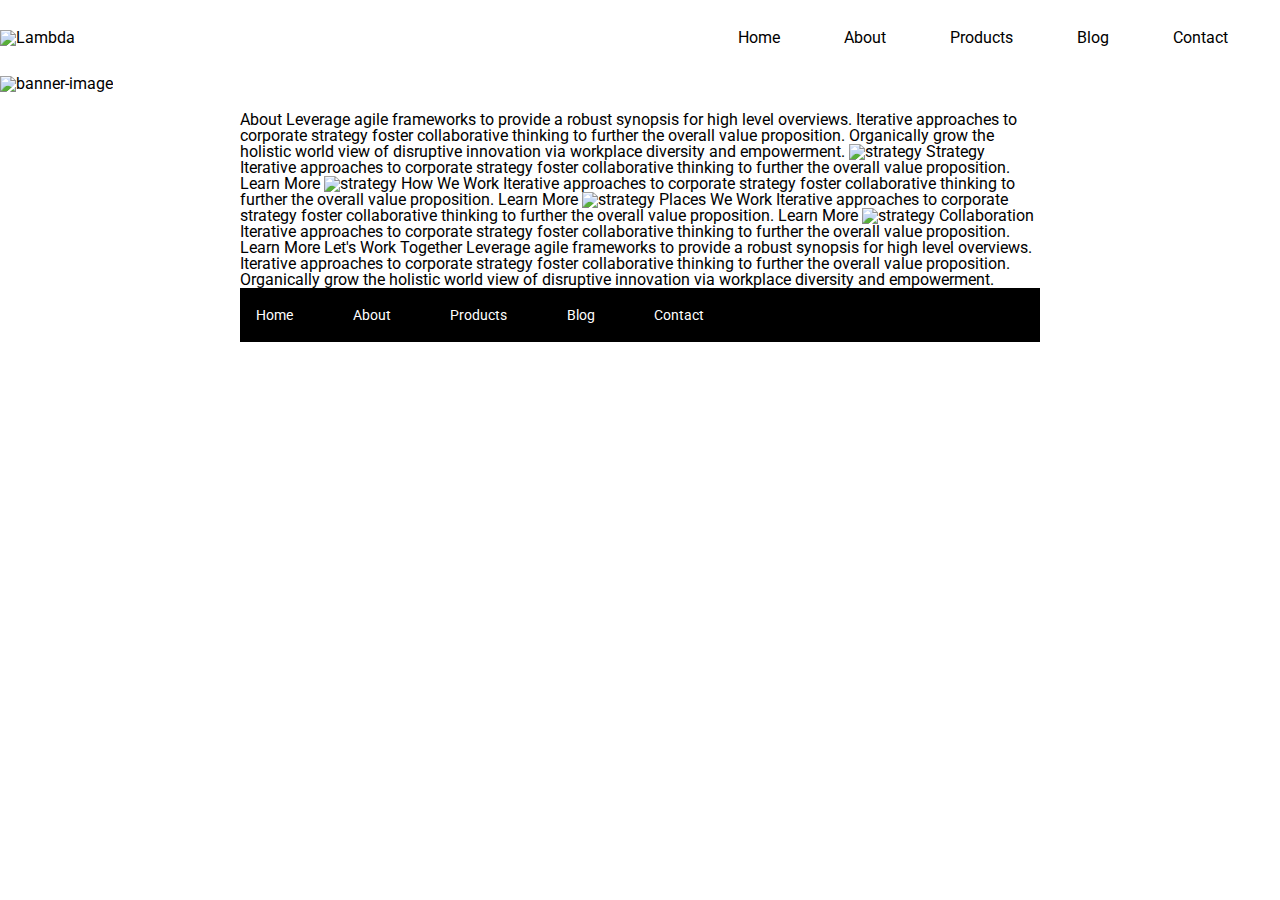
==== about.html @ eb4d6d19 "added navbar and banner image to about page" ====
<!doctype html>

<html lang="en">
<head>
  <meta charset="utf-8">

  <title>Sprint Challenge - About</title>

  <link href="https://fonts.googleapis.com/css?family=Roboto|Rubik" rel="stylesheet">
  <link rel="stylesheet" href="css/index.css">

</head>

<body>
    <header>
      <img class="logo" src="img/lambda-black.png" alt="Lambda">
      <nav>
          <ul class="nav_links">
              <li><a href="#">Home</a></li>
              <li><a href="#">About</a></li>
              <li><a href="#">Products</a></li>
              <li><a href="#">Blog</a></li>
              <li><a href="#">Contact</a></li>
          </ul>
      </nav>
  </header>
  <section class="banner-img">
      <img class="banner" src="img/jumbo-about.png" alt="banner-image">
  </section>

    <div class="container about-page">
     
    About

    Leverage agile frameworks to provide a robust synopsis for high level overviews. Iterative approaches to corporate strategy foster collaborative thinking to further the overall value proposition. Organically grow the holistic world view of disruptive innovation via workplace diversity and empowerment.


    <img src="img/about-plan.png" alt="strategy">
    
    Strategy
    
    Iterative approaches to corporate strategy foster collaborative thinking to further the overall value proposition.

    Learn More



    <img src="img/about-working.png" alt="strategy">
    
    How We Work
    
    Iterative approaches to corporate strategy foster collaborative thinking to further the overall value proposition.

    Learn More



    <img src="img/about-office.png" alt="strategy">
    
    Places We Work

    Iterative approaches to corporate strategy foster collaborative thinking to further the overall value proposition.

    Learn More

    <img src="img/about-meeting.png" alt="strategy">
    
    Collaboration
    
    Iterative approaches to corporate strategy foster collaborative thinking to further the overall value proposition.

    Learn More

    Let's Work Together

    Leverage agile frameworks to provide a robust synopsis for high level overviews. Iterative approaches to corporate strategy foster collaborative thinking to further the overall value proposition. Organically grow the holistic world view of disruptive innovation via workplace diversity and empowerment.
        
      <footer>
        <nav>
          <a href="index.html">Home</a>
          <a href="#">About</a>
          <a href="#">Products</a>
          <a href="#">Blog</a>
          <a href="#">Contact</a>
        </nav>
      </footer>
    </div><!-- container -->        
</body>
</html>
---- css/index.css ----
/* http://meyerweb.com/eric/tools/css/reset/ 
   v2.0 | 20110126
   License: none (public domain)
*/

html, body, div, span, applet, object, iframe,
h1, h2, h3, h4, h5, h6, p, blockquote, pre,
a, abbr, acronym, address, big, cite, code,
del, dfn, em, img, ins, kbd, q, s, samp,
small, strike, strong, sub, sup, tt, var,
b, u, i, center,
dl, dt, dd, ol, ul, li,
fieldset, form, label, legend,
table, caption, tbody, tfoot, thead, tr, th, td,
article, aside, canvas, details, embed, 
figure, figcaption, footer, header, hgroup, 
menu, nav, output, ruby, section, summary,
time, mark, audio, video {
	margin: 0;
	padding: 0;
	border: 0;
	font-size: 100%;
	font: inherit;
	vertical-align: baseline;
}
/* HTML5 display-role reset for older browsers */
article, aside, details, figcaption, figure, 
footer, header, hgroup, menu, nav, section {
	display: block;
}
body {
	line-height: 1;
}
ol, ul, li {
    list-style: none;
    display: inline;
}

a {
    text-decoration: none;
    color: black;
}
blockquote, q {
	quotes: none;
}
blockquote:before, blockquote:after,
q:before, q:after {
	content: '';
	content: none;
}
table {
	border-collapse: collapse;
	border-spacing: 0;
}

* {
    box-sizing: border-box;
}

html, body {
    height: 100%;
    font-family: 'Roboto', sans-serif;
}

h1, h2, h3, h4, h5 {
    font-size: 18px;
    margin-bottom: 15px;
    font-family: 'Rubik', sans-serif;
}

p {
    line-height: 1.4;
}

.container {
    width: 800px;
    margin: 0 auto;
}

header {
    display: flex;
    justify-content: flex-end;
    align-items: center;
    padding: 30px 0 30px 0;
}

.logo {
    cursor: pointer;
    margin-right: auto;
}

.nav_links {
    text-decoration: none;
    padding: 0 20px;
    display: flex;
    align-items: unset;
}

.nav_links li a {
    margin: 0 32px 0 32px;
}

.banner-img {
    margin-bottom: 20px;
}

.top-content {
    display: flex;
    flex-wrap: wrap;
    justify-content: space-evenly;
    margin-bottom: 20px;
    border-bottom: 1px dashed black;
}

.top-content .text-container {
    width: 48%;
    padding: 0 1%;
    padding-bottom: 20px;  
}

.middle-content {
    margin-bottom: 20px;
    border-bottom: 1px dashed black;
}

.middle-content h2 {
    padding: 0 2%;
    margin-bottom: 0;
}

.middle-content .boxes {
    display: flex;
    flex-wrap: wrap;
    justify-content: space-evenly;
}

.middle-content .boxes .box {
    width: 12.5%;
    height: 100px;
    /* background: black;  removed background color */ 
    margin: 20px 2.5%;
    color: white;
    display: flex;
    align-items: center;
    justify-content: center;
}

.box.box1 {
    background: teal;
}

.box2 {
    background: gold;
}

.box3 {
    background: cadetblue;
}

.box4 {
    background: coral;
}

.box5 {
    background: crimson;
}

.box6 {
    background: forestgreen;
}

.box7 {
    background: darkorchid;
}

.box8 {
    background: hotpink;
}

.box9 {
    background: indigo;
}

.box10 {
    background: dodgerblue;
}

.bottom-content {
    display: flex;
    margin: 0 2% 20px;
    justify-content: space-around;
}

.bottom-content .text-container {
    padding-right: 4%;
}

.bottom-content .text-container:last-child {
    padding-right: 0;
}

footer {
    width: 100%;
    background: black;
}

footer nav {
    width: 60%;
    display: flex;
    justify-content: space-between;
    align-items: center;
    padding: 20px 2%;
    font-size: 14px;
}

footer nav a {
    color: white;
    text-decoration: none;
}
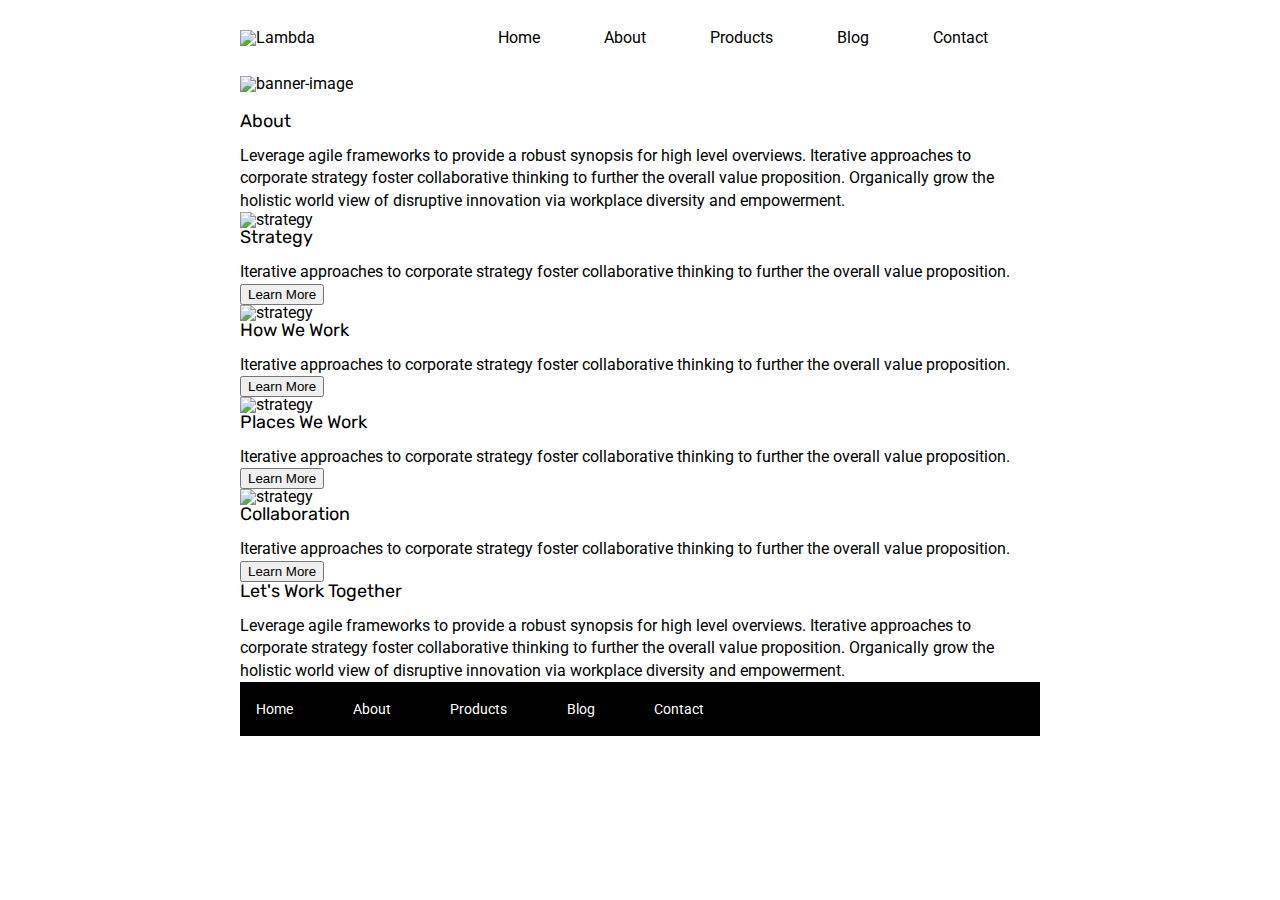
==== commit 0fa89916: "added html framework for about page" ====
--- a/about.html
+++ b/about.html
@@ -12,68 +12,81 @@
 </head>
 
 <body>
-    <header>
-      <img class="logo" src="img/lambda-black.png" alt="Lambda">
-      <nav>
-          <ul class="nav_links">
-              <li><a href="#">Home</a></li>
-              <li><a href="#">About</a></li>
-              <li><a href="#">Products</a></li>
-              <li><a href="#">Blog</a></li>
-              <li><a href="#">Contact</a></li>
-          </ul>
-      </nav>
+  <header class="container">
+    <img class="logo" src="img/lambda-black.png" alt="Lambda">
+    <nav>
+        <ul class="nav_links">
+            <li><a href="/index.html">Home</a></li>
+            <li><a href="#">About</a></li>
+            <li><a href="#">Products</a></li>
+            <li><a href="#">Blog</a></li>
+            <li><a href="#">Contact</a></li>
+        </ul>
+    </nav>
   </header>
-  <section class="banner-img">
-      <img class="banner" src="img/jumbo-about.png" alt="banner-image">
+  <section class="container banner-img">
+    <img class="banner" src="img/jumbo-about.png" alt="banner-image">
   </section>
 
     <div class="container about-page">
      
-    About
+      <section>
+        <div class="about">
+          <h2>About</h2>
 
-    Leverage agile frameworks to provide a robust synopsis for high level overviews. Iterative approaches to corporate strategy foster collaborative thinking to further the overall value proposition. Organically grow the holistic world view of disruptive innovation via workplace diversity and empowerment.
+          <p>Leverage agile frameworks to provide a robust synopsis for high level overviews. Iterative approaches to corporate strategy foster collaborative thinking to further the overall value proposition. Organically grow the holistic world view of disruptive innovation via workplace diversity and empowerment.</p>
+        </div>
+      </section>
 
 
-    <img src="img/about-plan.png" alt="strategy">
+      <section>
+        <div class="first-content">
+          <img src="img/about-plan.png" alt="strategy">
     
-    Strategy
+          <h2>Strategy</h2>
     
-    Iterative approaches to corporate strategy foster collaborative thinking to further the overall value proposition.
+          <p>Iterative approaches to corporate strategy foster collaborative thinking to further the overall value proposition.</p>
 
-    Learn More
+          <button>Learn More</button>
+        </div>
+        <div class="second-content">
+          <img src="img/about-working.png" alt="strategy">
+    
+          <h2>How We Work</h2>
+    
+          <p>Iterative approaches to corporate strategy foster collaborative thinking to further the overall value proposition.</p>
 
+          <button>Learn More</button>
+        </div>
+      </section>
+      <section>
+        <div class="third-content">
+          <img src="img/about-office.png" alt="strategy">
+    
+          <h2>Places We Work</h2>
 
+          <p>Iterative approaches to corporate strategy foster collaborative thinking to further the overall value proposition.</p>
 
-    <img src="img/about-working.png" alt="strategy">
+          <button>Learn More</button>
+        </div>
+      </section>
+      <section>
+        <div class="fourth-content">
+          <img src="img/about-meeting.png" alt="strategy">
     
-    How We Work
+          <h2>Collaboration</h2>
     
-    Iterative approaches to corporate strategy foster collaborative thinking to further the overall value proposition.
+          <p>Iterative approaches to corporate strategy foster collaborative thinking to further the overall value proposition.</p>
+          <button>Learn More</button>
+        </div>
+      </section>
+      <section>
+        <div class="closing-content">
+          <h2>Let's Work Together</h2>
 
-    Learn More
-
-
-
-    <img src="img/about-office.png" alt="strategy">
-    
-    Places We Work
-
-    Iterative approaches to corporate strategy foster collaborative thinking to further the overall value proposition.
-
-    Learn More
-
-    <img src="img/about-meeting.png" alt="strategy">
-    
-    Collaboration
-    
-    Iterative approaches to corporate strategy foster collaborative thinking to further the overall value proposition.
-
-    Learn More
-
-    Let's Work Together
-
-    Leverage agile frameworks to provide a robust synopsis for high level overviews. Iterative approaches to corporate strategy foster collaborative thinking to further the overall value proposition. Organically grow the holistic world view of disruptive innovation via workplace diversity and empowerment.
+          <p>Leverage agile frameworks to provide a robust synopsis for high level overviews. Iterative approaches to corporate strategy foster collaborative thinking to further the overall value proposition. Organically grow the holistic world view of disruptive innovation via workplace diversity and empowerment.</p>
+        </div>
+      </section>
         
       <footer>
         <nav>
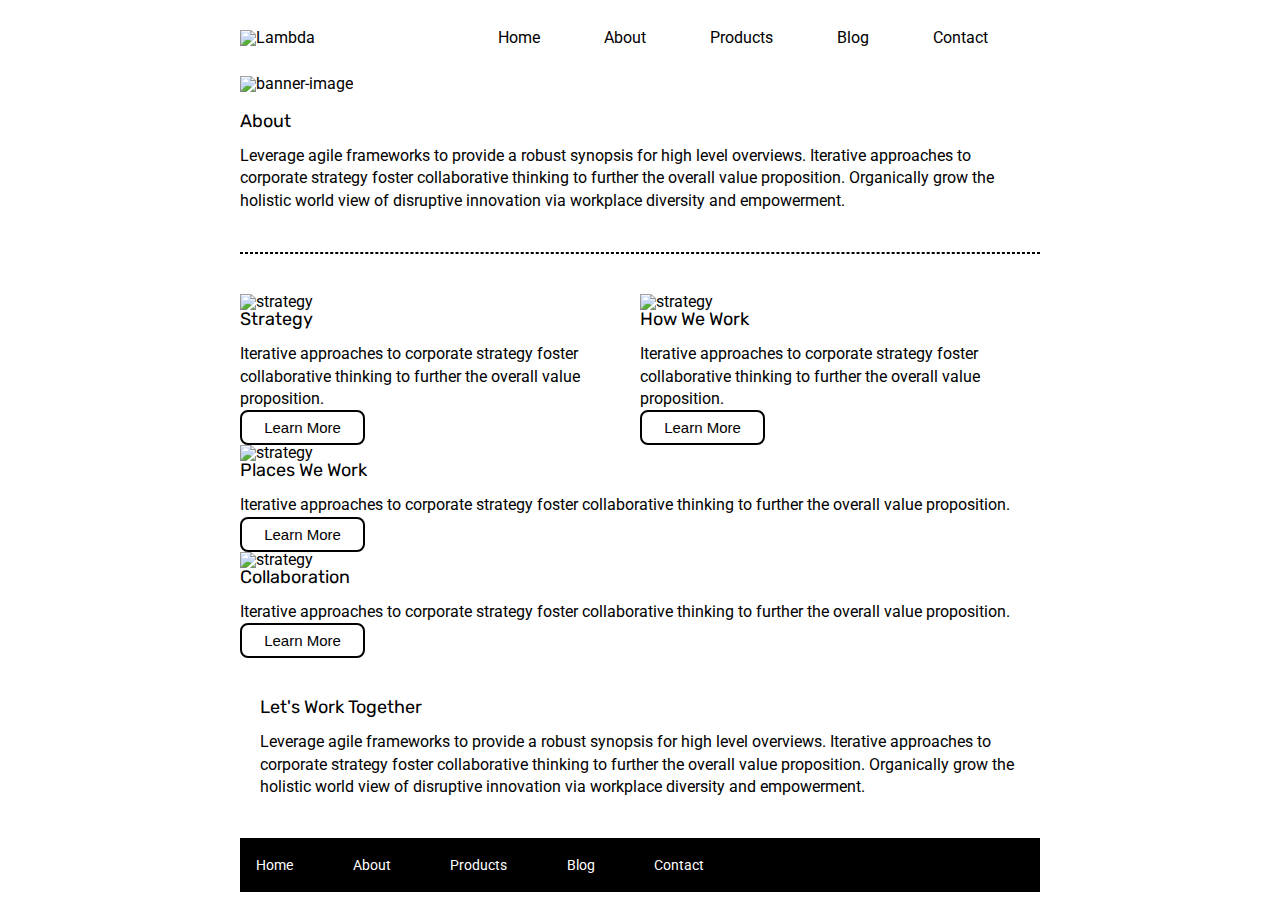
==== commit 7fc2b174: "added buttons" ====
--- a/about.html
+++ b/about.html
@@ -30,7 +30,7 @@
 
     <div class="container about-page">
      
-      <section>
+      <section class="layer1">
         <div class="about">
           <h2>About</h2>
 
@@ -38,8 +38,9 @@
         </div>
       </section>
 
+      <div class="linebreak"></div>
 
-      <section>
+      <section class="layer2">
         <div class="first-content">
           <img src="img/about-plan.png" alt="strategy">
     
@@ -59,7 +60,8 @@
           <button>Learn More</button>
         </div>
       </section>
-      <section>
+
+      <section class="layer3">
         <div class="third-content">
           <img src="img/about-office.png" alt="strategy">
     
@@ -80,7 +82,7 @@
           <button>Learn More</button>
         </div>
       </section>
-      <section>
+      <section class="layer4">
         <div class="closing-content">
           <h2>Let's Work Together</h2>
 
--- a/css/index.css
+++ b/css/index.css
@@ -185,6 +185,46 @@
     background: dodgerblue;
 }
 
+.linebreak {
+    border: 1px dashed black;
+    margin: 5% 0 5% 0;
+}
+
+button {
+    background: white;
+    border: 2px solid black;
+    border-radius: 8px;
+    /* padding: 10px 5px 10px 5px; */
+    height: 35px;
+    width: 125px;
+    font-weight: 500;
+    font-size: 15px;
+
+}
+
+.layer1 {
+
+}
+
+.layer2 {
+    display: flex;
+    justify-content: space-evenly;
+    margin: auto;
+}
+
+.first-content {
+    
+}
+
+.layer3{
+    display: flex;
+    align-items: flex-end;
+}
+
+.layer4 {
+    margin: 5% 2.5% 5% 2.5%;
+}
+
 .bottom-content {
     display: flex;
     margin: 0 2% 20px;
@@ -198,6 +238,7 @@
 .bottom-content .text-container:last-child {
     padding-right: 0;
 }
+
 
 footer {
     width: 100%;
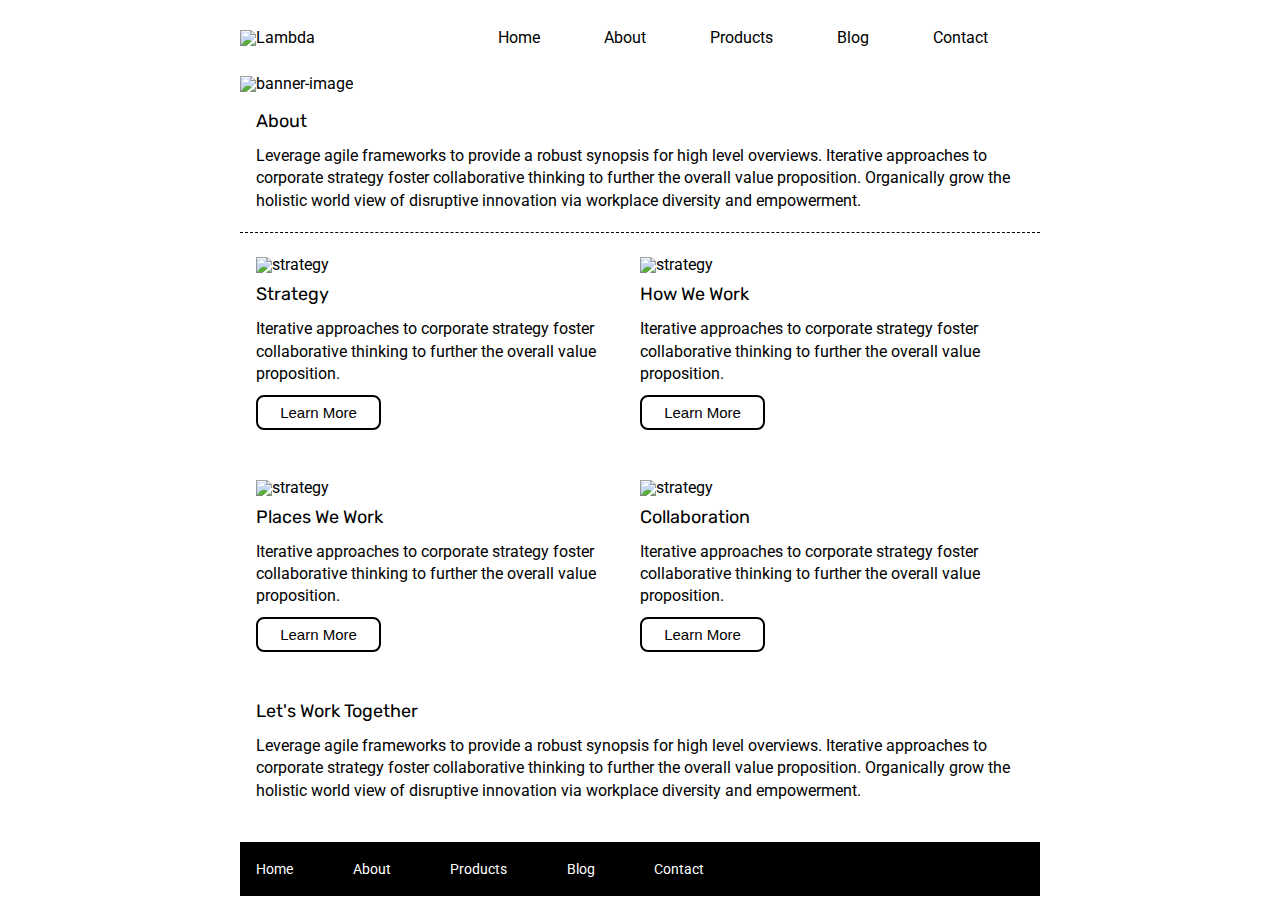
==== commit 474f5d44: "fixed positioning of content" ====
--- a/about.html
+++ b/about.html
@@ -71,8 +71,7 @@
 
           <button>Learn More</button>
         </div>
-      </section>
-      <section>
+
         <div class="fourth-content">
           <img src="img/about-meeting.png" alt="strategy">
     
--- a/css/index.css
+++ b/css/index.css
@@ -185,44 +185,61 @@
     background: dodgerblue;
 }
 
-.linebreak {
-    border: 1px dashed black;
-    margin: 5% 0 5% 0;
-}
-
 button {
     background: white;
     border: 2px solid black;
     border-radius: 8px;
-    /* padding: 10px 5px 10px 5px; */
     height: 35px;
     width: 125px;
     font-weight: 500;
     font-size: 15px;
+    margin: 2.5% 0 2.5% 0;
 
 }
 
 .layer1 {
-
+    margin-bottom: 3%;
+    border-bottom: 1px dashed black;
+}
+
+.about {
+    margin-bottom: 2.5%;
+    padding: 0 2% 0 2%;
 }
 
 .layer2 {
     display: flex;
-    justify-content: space-evenly;
-    margin: auto;
+    margin: 0 2% 5% 2%;
+}
+
+.layer2 h2 {
+    margin-top: 12px;
+    
 }
 
 .first-content {
     
 }
 
+.first-content h2 {
+    
+}
+
+.third-content {
+
+}
+
 .layer3{
     display: flex;
-    align-items: flex-end;
+    margin: 0 2% 5% 2%;
+}
+
+.layer3 h2 {
+    margin-top: 12px;
 }
 
 .layer4 {
-    margin: 5% 2.5% 5% 2.5%;
+    margin: 5% 2% 5% 2%;
 }
 
 .bottom-content {
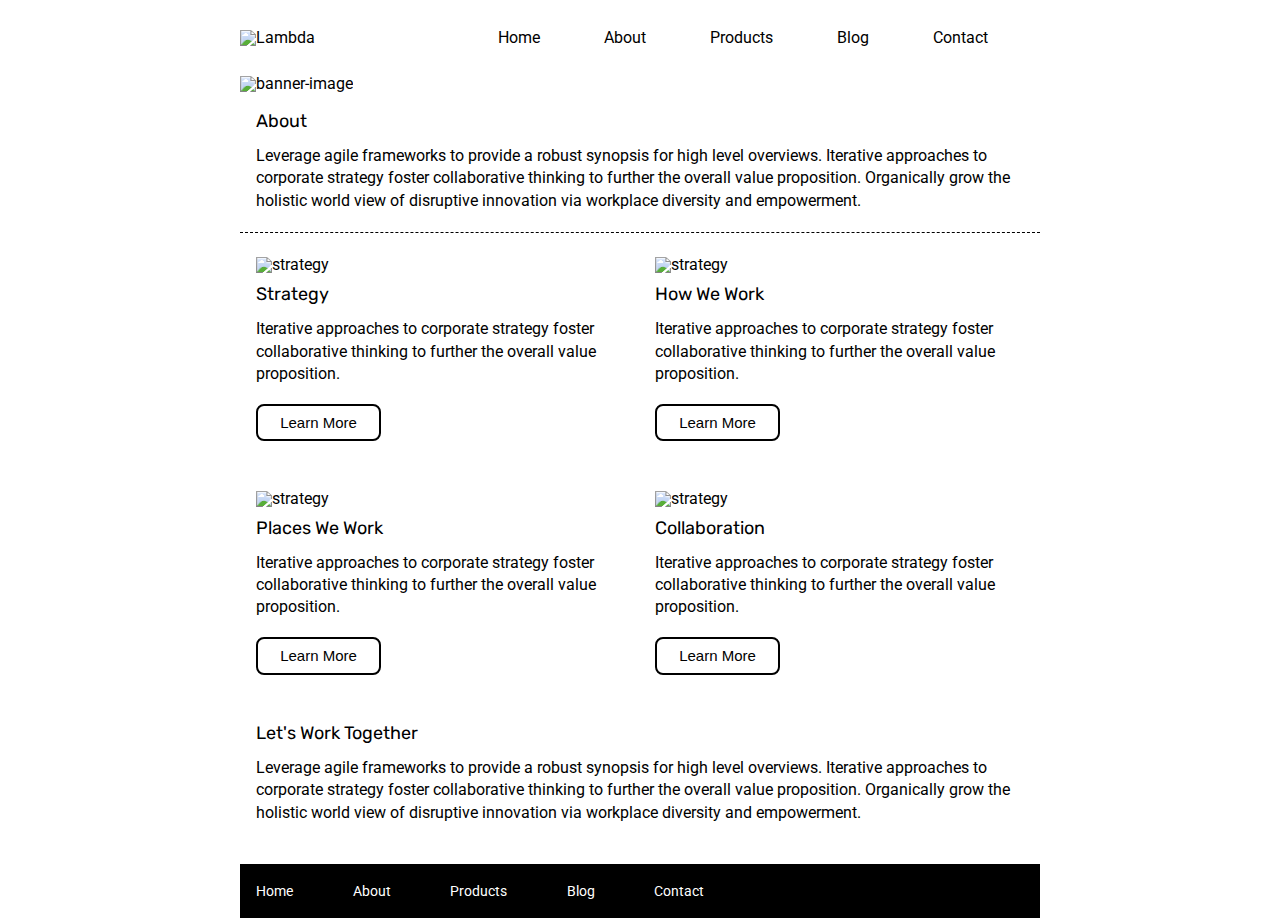
==== commit 7c44b590: "changed spacing on content" ====
--- a/about.html
+++ b/about.html
@@ -38,8 +38,6 @@
         </div>
       </section>
 
-      <div class="linebreak"></div>
-
       <section class="layer2">
         <div class="first-content">
           <img src="img/about-plan.png" alt="strategy">
@@ -48,7 +46,7 @@
     
           <p>Iterative approaches to corporate strategy foster collaborative thinking to further the overall value proposition.</p>
 
-          <button>Learn More</button>
+          <button><a href="#">Learn More</a></button>
         </div>
         <div class="second-content">
           <img src="img/about-working.png" alt="strategy">
@@ -57,7 +55,7 @@
     
           <p>Iterative approaches to corporate strategy foster collaborative thinking to further the overall value proposition.</p>
 
-          <button>Learn More</button>
+          <button><a href="#">Learn More</a></button>
         </div>
       </section>
 
@@ -69,7 +67,7 @@
 
           <p>Iterative approaches to corporate strategy foster collaborative thinking to further the overall value proposition.</p>
 
-          <button>Learn More</button>
+          <button><a href="#">Learn More</a></button>
         </div>
 
         <div class="fourth-content">
@@ -78,7 +76,7 @@
           <h2>Collaboration</h2>
     
           <p>Iterative approaches to corporate strategy foster collaborative thinking to further the overall value proposition.</p>
-          <button>Learn More</button>
+          <button><a href="#">Learn More</a></button>
         </div>
       </section>
       <section class="layer4">
@@ -91,7 +89,7 @@
         
       <footer>
         <nav>
-          <a href="index.html">Home</a>
+          <a href="/index.html">Home</a>
           <a href="#">About</a>
           <a href="#">Products</a>
           <a href="#">Blog</a>
--- a/css/index.css
+++ b/css/index.css
@@ -189,11 +189,11 @@
     background: white;
     border: 2px solid black;
     border-radius: 8px;
-    height: 35px;
+    height: 37.5px;
     width: 125px;
     font-weight: 500;
     font-size: 15px;
-    margin: 2.5% 0 2.5% 0;
+    margin: 5% 0 2.5% 0;
 
 }
 
@@ -217,18 +217,6 @@
     
 }
 
-.first-content {
-    
-}
-
-.first-content h2 {
-    
-}
-
-.third-content {
-
-}
-
 .layer3{
     display: flex;
     margin: 0 2% 5% 2%;
@@ -241,6 +229,26 @@
 .layer4 {
     margin: 5% 2% 5% 2%;
 }
+
+/* I made it way harder here instead of using flexbox properly */
+
+.first-content {
+    padding-right: 15px;
+}
+
+.second-content {
+    padding-left: 15px;
+}
+
+.third-content {
+    padding-right: 15px;
+}
+
+.fourth-content {
+    padding-left: 15px;
+}
+
+/* -------------------- */
 
 .bottom-content {
     display: flex;
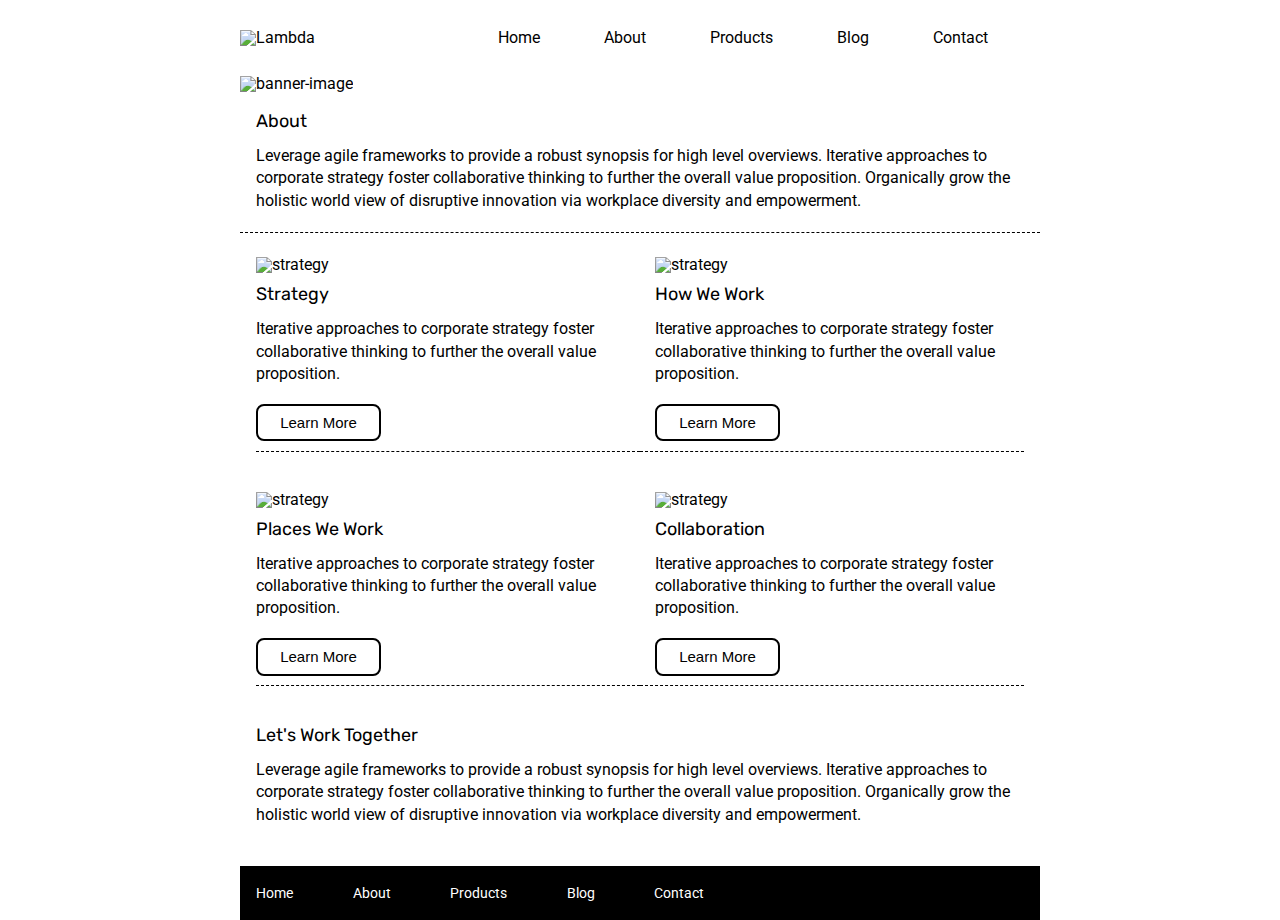
==== commit 7acbaa83: "changed positioning of header" ====
--- a/about.html
+++ b/about.html
@@ -12,23 +12,23 @@
 </head>
 
 <body>
-  <header class="container">
-    <img class="logo" src="img/lambda-black.png" alt="Lambda">
-    <nav>
-        <ul class="nav_links">
-            <li><a href="/index.html">Home</a></li>
-            <li><a href="#">About</a></li>
-            <li><a href="#">Products</a></li>
-            <li><a href="#">Blog</a></li>
-            <li><a href="#">Contact</a></li>
-        </ul>
-    </nav>
-  </header>
-  <section class="container banner-img">
-    <img class="banner" src="img/jumbo-about.png" alt="banner-image">
-  </section>
 
     <div class="container about-page">
+      <header class="container">
+        <img class="logo" src="img/lambda-black.png" alt="Lambda">
+        <nav>
+            <ul class="nav_links">
+                <li><a href="/index.html">Home</a></li>
+                <li><a href="#">About</a></li>
+                <li><a href="#">Products</a></li>
+                <li><a href="#">Blog</a></li>
+                <li><a href="#">Contact</a></li>
+            </ul>
+        </nav>
+      </header>
+      <section class="container banner-img">
+        <img class="banner" src="img/jumbo-about.png" alt="banner-image">
+      </section>
      
       <section class="layer1">
         <div class="about">
--- a/css/index.css
+++ b/css/index.css
@@ -210,6 +210,7 @@
 .layer2 {
     display: flex;
     margin: 0 2% 5% 2%;
+    
 }
 
 .layer2 h2 {
@@ -234,18 +235,22 @@
 
 .first-content {
     padding-right: 15px;
+    border-bottom: 1px dashed black;
 }
 
 .second-content {
     padding-left: 15px;
+    border-bottom: 1px dashed black;
 }
 
 .third-content {
     padding-right: 15px;
+    border-bottom: 1px dashed black;
 }
 
 .fourth-content {
     padding-left: 15px;
+    border-bottom: 1px dashed black;
 }
 
 /* -------------------- */
